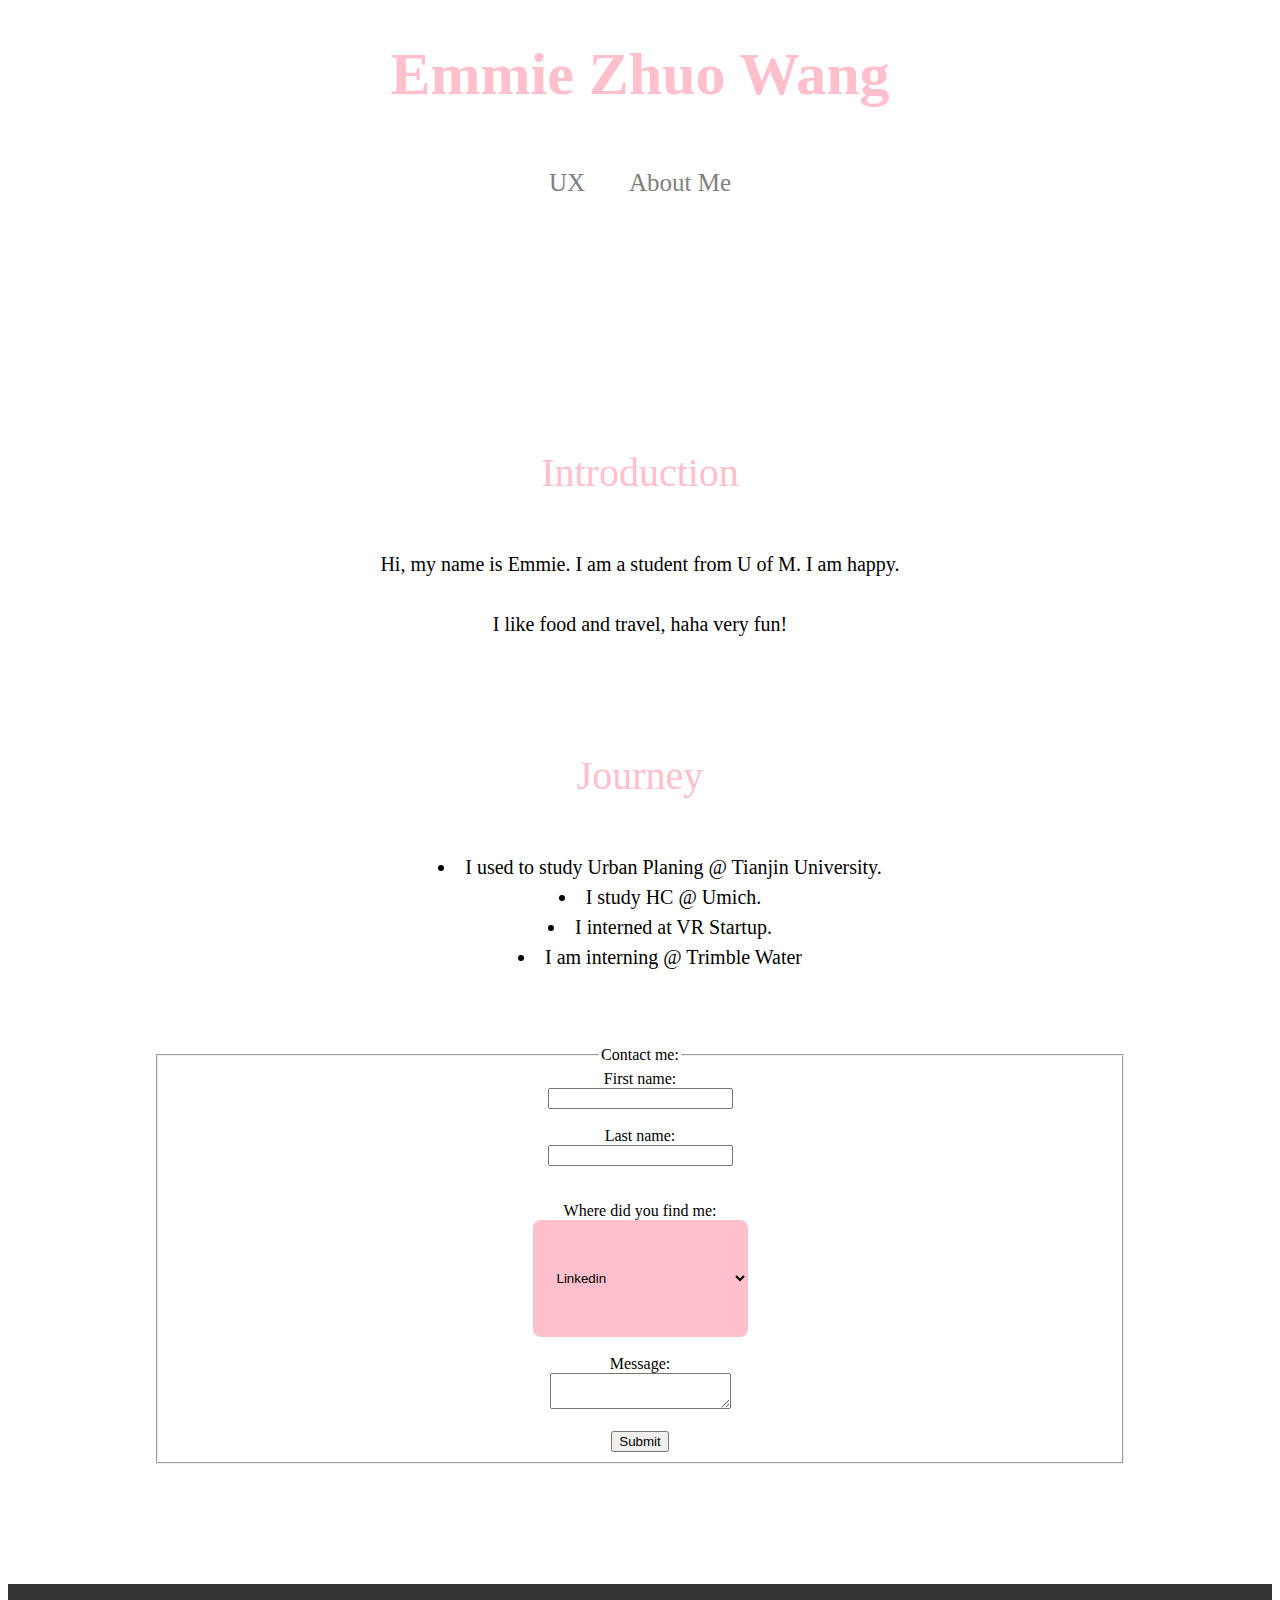
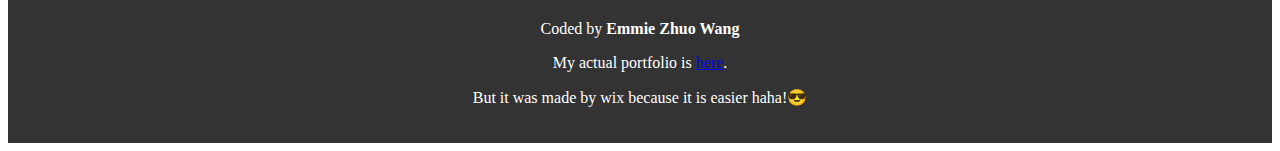
==== about.html @ 0fc4cf8d "git is so annoying" ====
﻿<!DOCTYPE html>

<html lang="en">
<head>
    <meta charset="utf-8" />
    <link rel="stylesheet" type="text/css" href="mystyles.css">
    <title> About </title>
</head>

<body>

  <div class ="header">
          <h1>Emmie Zhuo Wang</h1>
  </div>

  <div class="nav">
      <a href="home.html">UX</a>
      <a href="about.html">About Me</a>
  </div>

      <div class="main">
        <img class="pic" src="Images/me.jpg" alt="">
      </div>

      <section class="para">
          <h2>Introduction</h2>
          <p>
            Hi, my name is Emmie. I am a student from U of M. I am happy.
            <br>
            <br>
            I like food and travel, haha very fun!
          </p>
      </section>

      <section class="para">
          <h2>Journey</h2>
          <ul>
              <li>I used to study Urban Planing @ Tianjin University.</li>
              <li>I study HC @ Umich.</li>
              <li>I interned at VR Startup.</li>
              <li>I am interning @ Trimble Water</li>
            </ul>
            <br>

      </section>
      <form action="/action_page.php" class="main">
        <fieldset>
          <legend>Contact me:</legend>
          First name:<br>
          <input type="text" name="firstname">
          <br>
          <br>
          Last name:<br>
          <input type="text" name="lastname">
          <br><br>
          <br>
          Where did you find me:<br>
          <select name="cars">
           <option value="volvo">Linkedin</option>
           <option value="saab">Social Media</option>
           <option value="fiat">University of Michigan</option>
           <option value="audi">You are my parents' friend</option>
         </select>
          <br>
          <br>
          Message:<br>
          <textarea name="message"></textarea>
          <br><br>
          <input type="submit" value="Submit">
        </fieldset>
      </form>
      <div class="footer">
          <p>Coded by <strong>Emmie Zhuo Wang</strong></p>
          <p>My actual portfolio is <a href="www.emmiezhuowang">here</a>.</p>
          <p>But it was made by wix because it is easier haha!😎</p>
      </div>

    </body>
    </html>
---- mystyles.css ----
* {
  box-sizing: border-box;
}

body {
  font-family: "Lucida Console";
}

.header {
    grid-area: header;
    text-align: center;
    color: pink;
    font-size: 30px;
    padding:0px;
}

.header :hover {
    color: deeppink;
}

.footer {
    grid-area: footer;
    color: white;
    text-align: center;
    background: #333;
    padding: 20px
}

.nav {
    overflow: hidden;
    text-align:center;
    background-color: white;
    padding: 20px;
}

    .nav a {
        color: grey;
        text-align: center;
        padding: 20px 20px;
        font-size: 25px;
        text-decoration: none;
    }

        .nav a:hover {
            background-color: pink;
            color: white;
        }

.main {
    text-align: center;
    margin-top: 0px;
    margin-bottom: 100px;
    margin-right: auto;
    margin-left: auto;
    width: 80%;
    padding: 20px;
}

.grid-container {
  display: grid;
  grid-template-columns: auto auto auto;
  background-color: white;
  width:100%;
  text-align:center;
  margin: 0 auto;
  grid-gap: 20px 20px;
}

.grid-item {
  background-color: white;
  font-size: 10px;
}

.grid-item:hover{
  border: 5px solid pink;
}

.grid-item img {
  width: 100%;
  height:auto;
}

.desc {
  padding: 15px;
  text-align: center;
  text-transform: capitalize;
  font-size: 25px;
  font-family:'Lucida Console'
}

select {
  padding: 50px 20px;
  border: none;
  border-radius: 8px;
  background-color: pink;
}

.para {
    text-align: center;
    margin: auto;
    padding: 20px;
    width:80%;
}

.para h2 {
  font-size: 40px;
  font-weight: 500;
  color: pink;
  padding: 20px 20px;
  }

.para h3 {
  font-size: 20px;
  font-weight: 800;
  color: black;
  padding: 20px 20px;
  }

.para p {
  font-size: 20px;
  line-height: 30px;
  padding: 0px 100px;
  }

.para li{
  font-size: 20px;
  line-height: 30px;
  list-style-position: inside;
  padding: 0px 100px;
  }

.pic {
  width: 100%;
  height: auto;
  margin:auto;
}

.button {
  background-color: pink;
  color: white;
  font-size: 20px;
  margin: 4px 2px;
  padding: 16px 32px;
  border-radius: 8px;
  text-decoration: None;

}

.button:hover {
  background-color: black;
  color: white;
}

#oops{
  font-size: 50px;
  color:black;
  padding: 100px 0px;
  margin:auto;
}

@media only screen and (max-width: 768px) {
    /* For mobile phones: */
  .main{
        margin-bottom: 10px;
        width:100%;
    }

  .grid-container {
    grid-template-columns: auto;
  }

  .header {
    font-size:20px;
  }

  .nav {
      padding: 5px;
  }

      .nav a {
        width:100%;
        font-size:20px;
      }

  .para {
          width: 100%;
          float:none;
          margin:0px;
      }

  .para h2,.para p,.para h3, .para li{
    width:100%;
    float:none;
    margin:0px;
    padding:0px;
  }

}
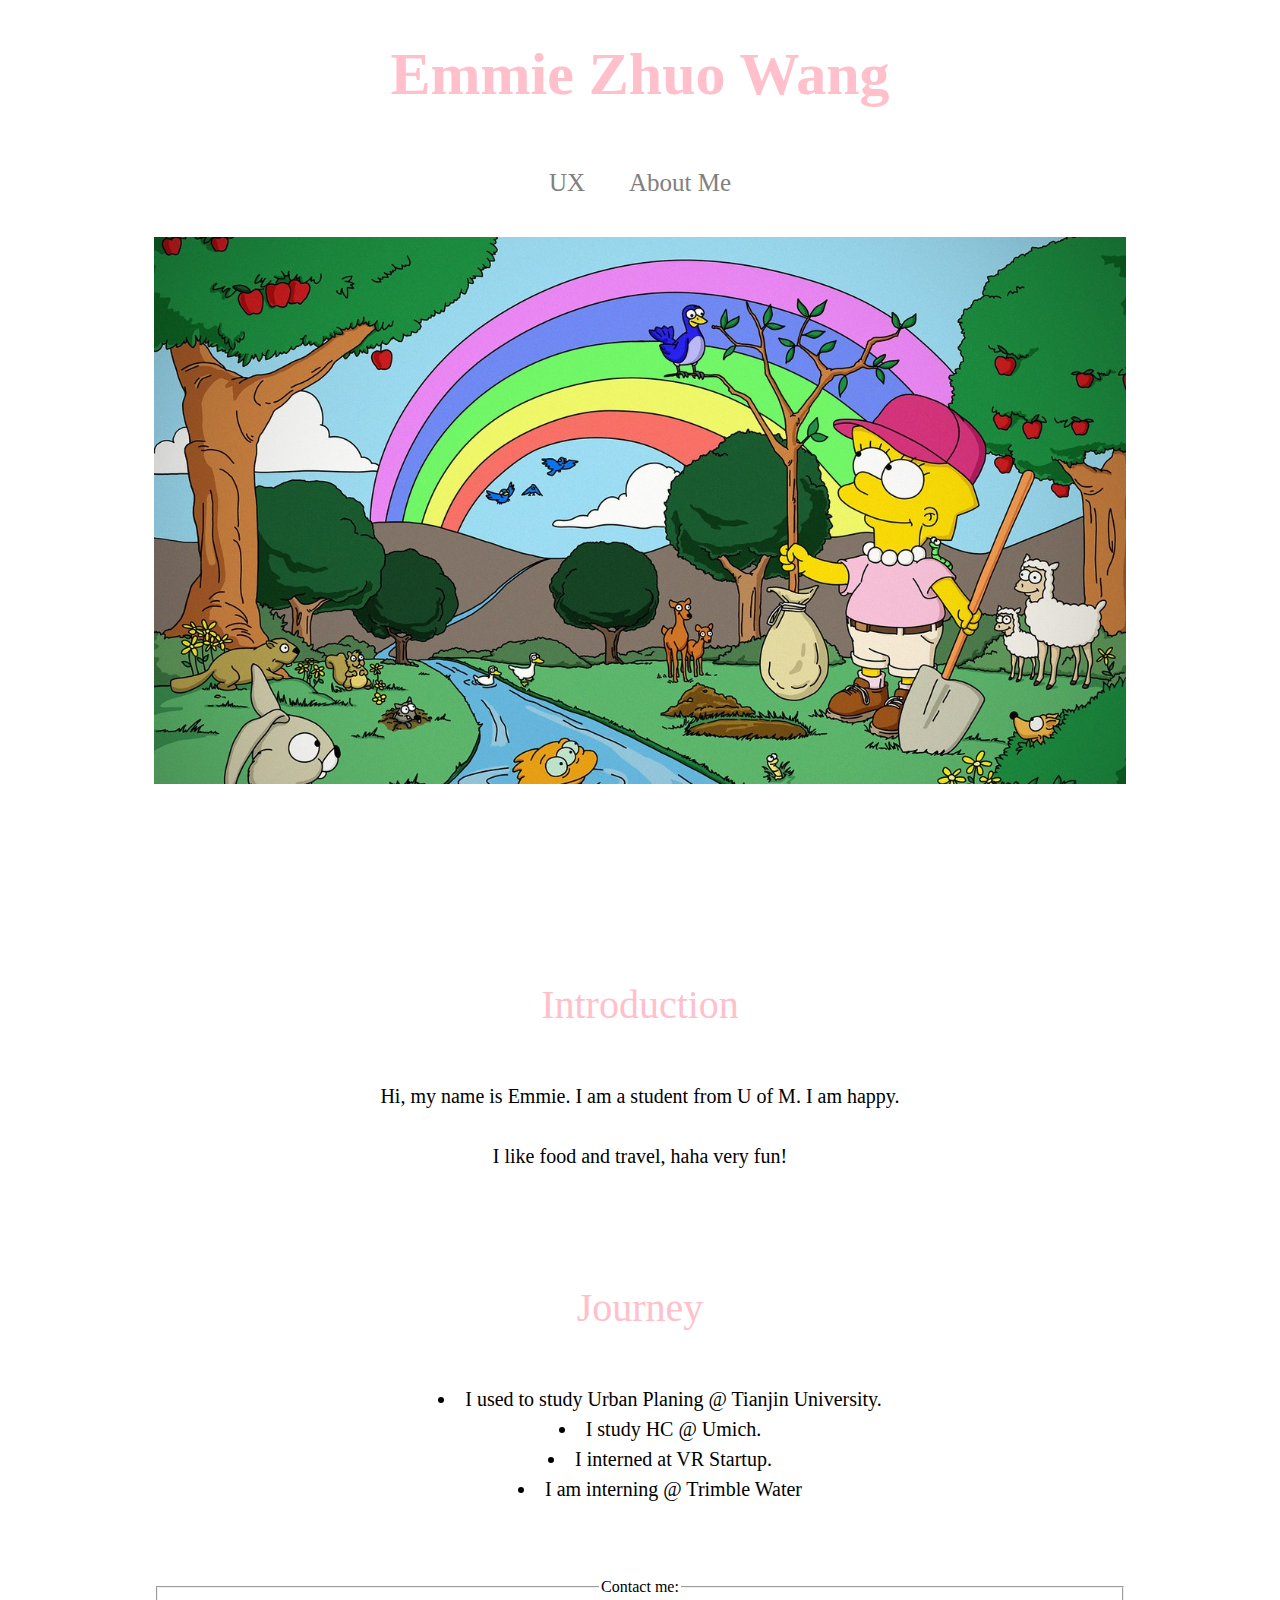
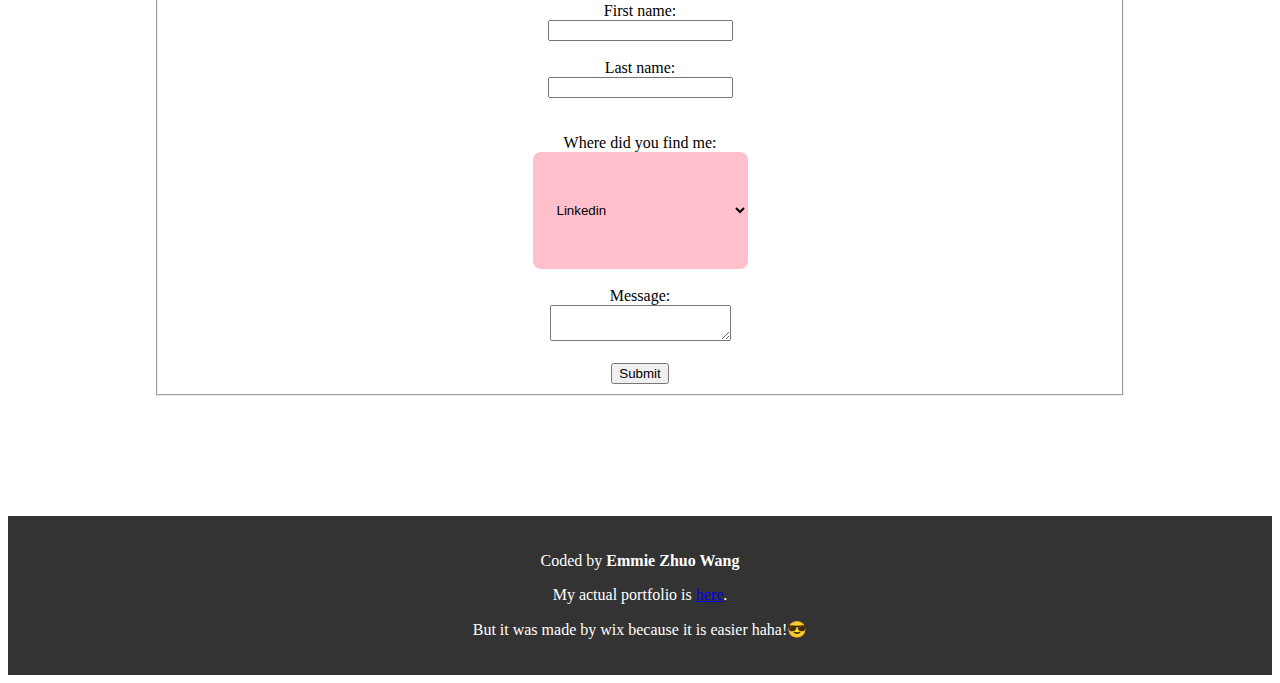
==== commit 6aa1b64e: "git so annoying" ====
--- a/about.html
+++ b/about.html
@@ -14,12 +14,12 @@
   </div>
 
   <div class="nav">
-      <a href="home.html">UX</a>
-      <a href="about.html">About Me</a>
+      <a href="index">UX</a>
+      <a href="about">About Me</a>
   </div>
 
       <div class="main">
-        <img class="pic" src="Images/me.jpg" alt="">
+        <img class="pic" src="images/me.jpg" alt="">
       </div>
 
       <section class="para">
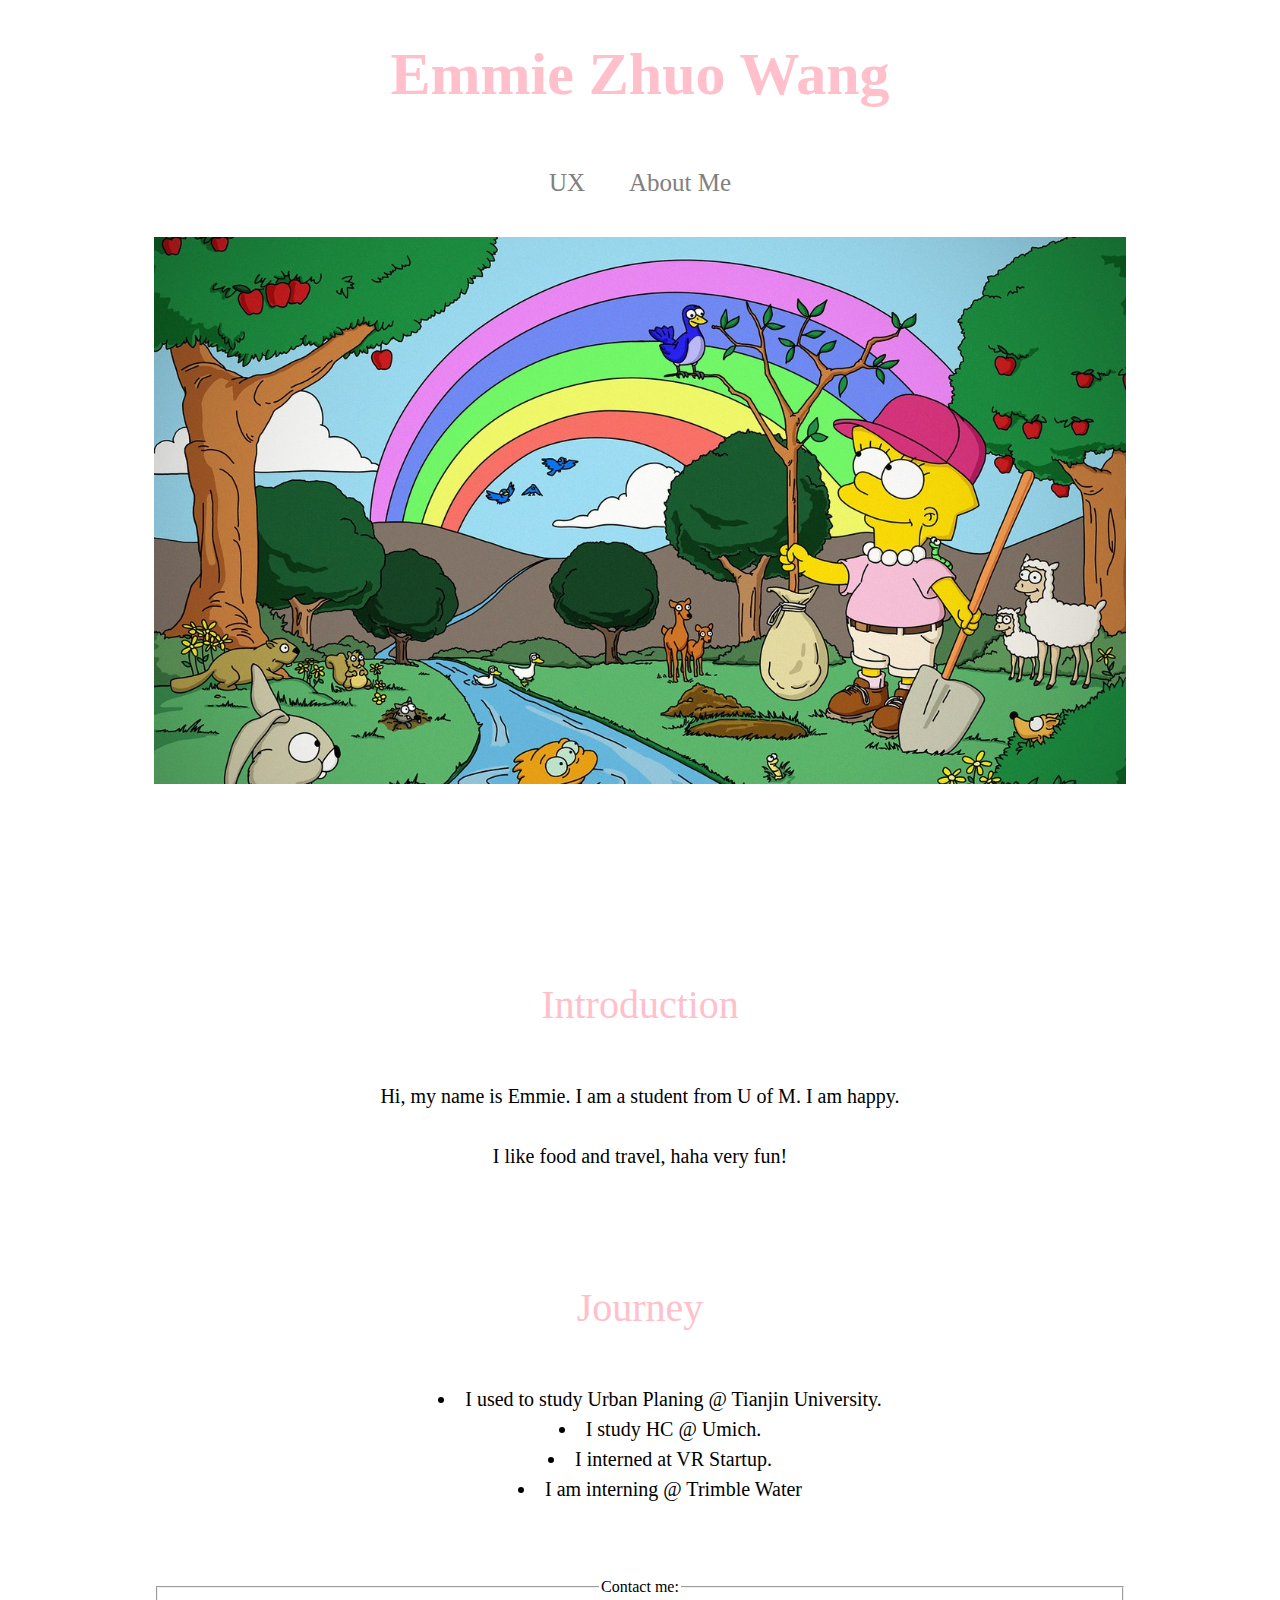
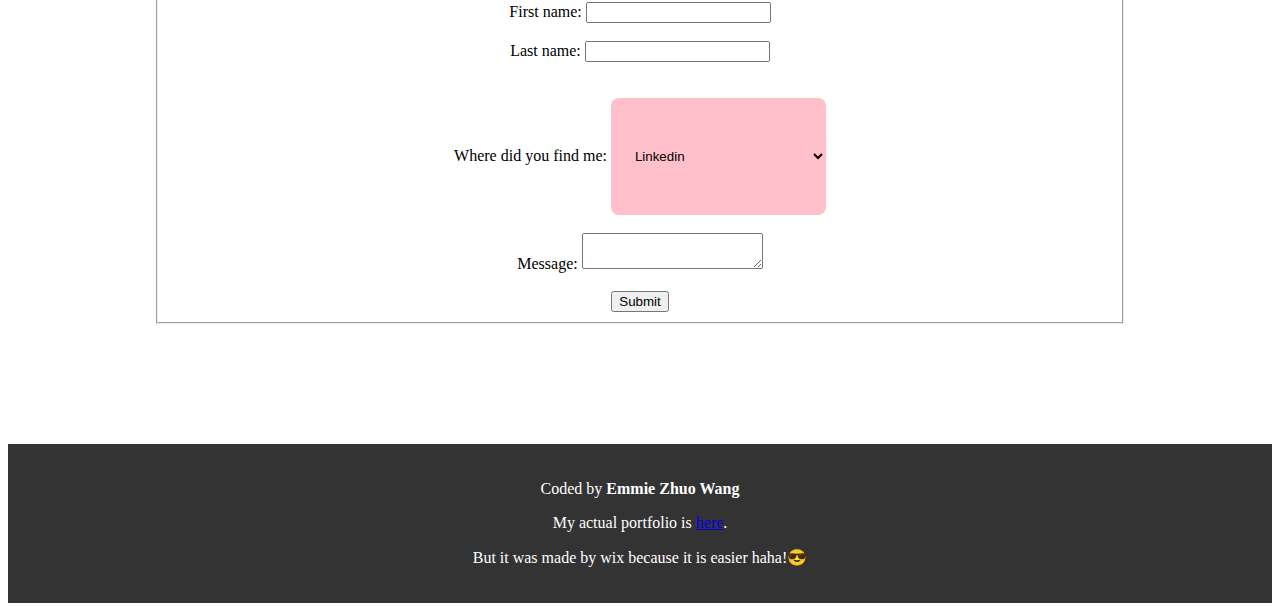
==== commit a3a82330: "add label" ====
--- a/about.html
+++ b/about.html
@@ -14,8 +14,8 @@
   </div>
 
   <div class="nav">
-      <a href="index">UX</a>
-      <a href="about">About Me</a>
+      <a href="index.html">UX</a>
+      <a href="about.html">About Me</a>
   </div>
 
       <div class="main">
@@ -46,15 +46,15 @@
       <form action="/action_page.php" class="main">
         <fieldset>
           <legend>Contact me:</legend>
-          First name:<br>
+          <label for="firstname">First name:</label>
           <input type="text" name="firstname">
           <br>
           <br>
-          Last name:<br>
+          <label for="lastname">Last name:</label>
           <input type="text" name="lastname">
           <br><br>
           <br>
-          Where did you find me:<br>
+          <label for="where">Where did you find me:</label>
           <select name="cars">
            <option value="volvo">Linkedin</option>
            <option value="saab">Social Media</option>
@@ -63,7 +63,7 @@
          </select>
           <br>
           <br>
-          Message:<br>
+          <label for="message">Message:</label>
           <textarea name="message"></textarea>
           <br><br>
           <input type="submit" value="Submit">
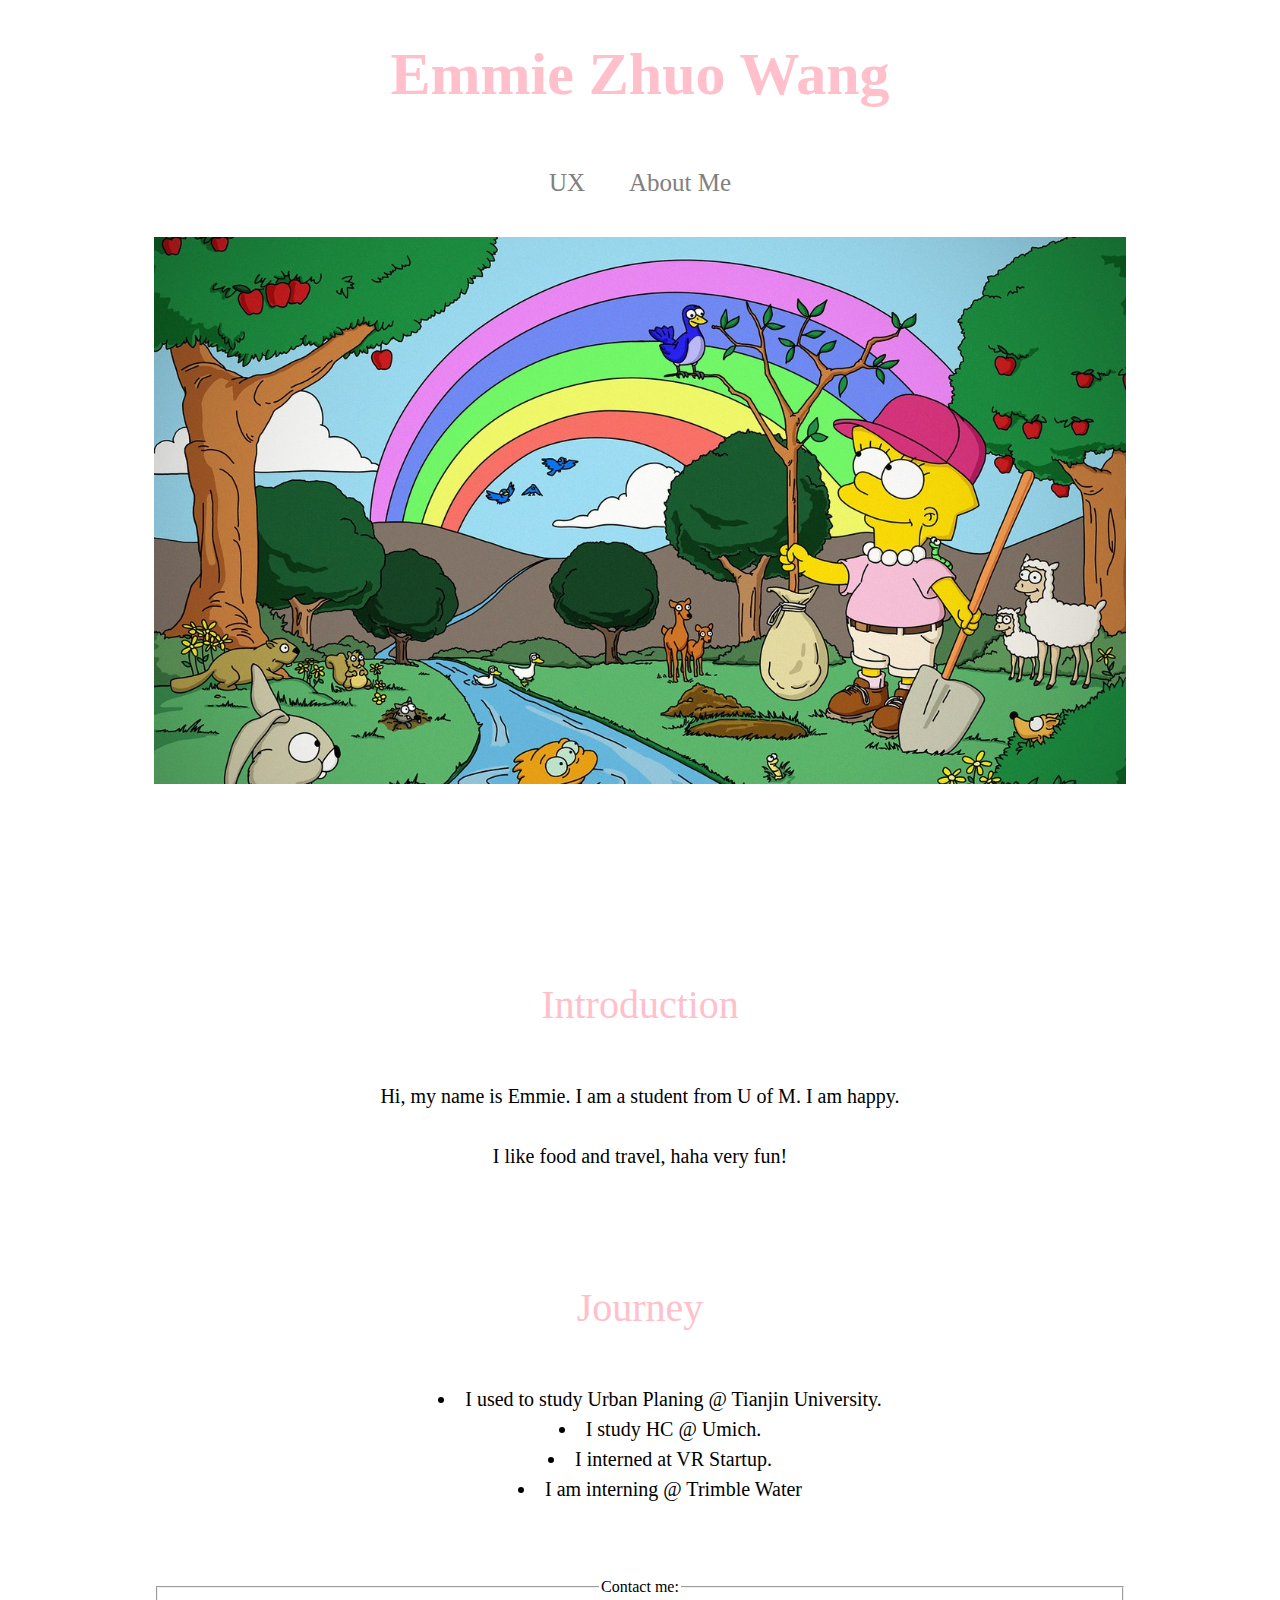
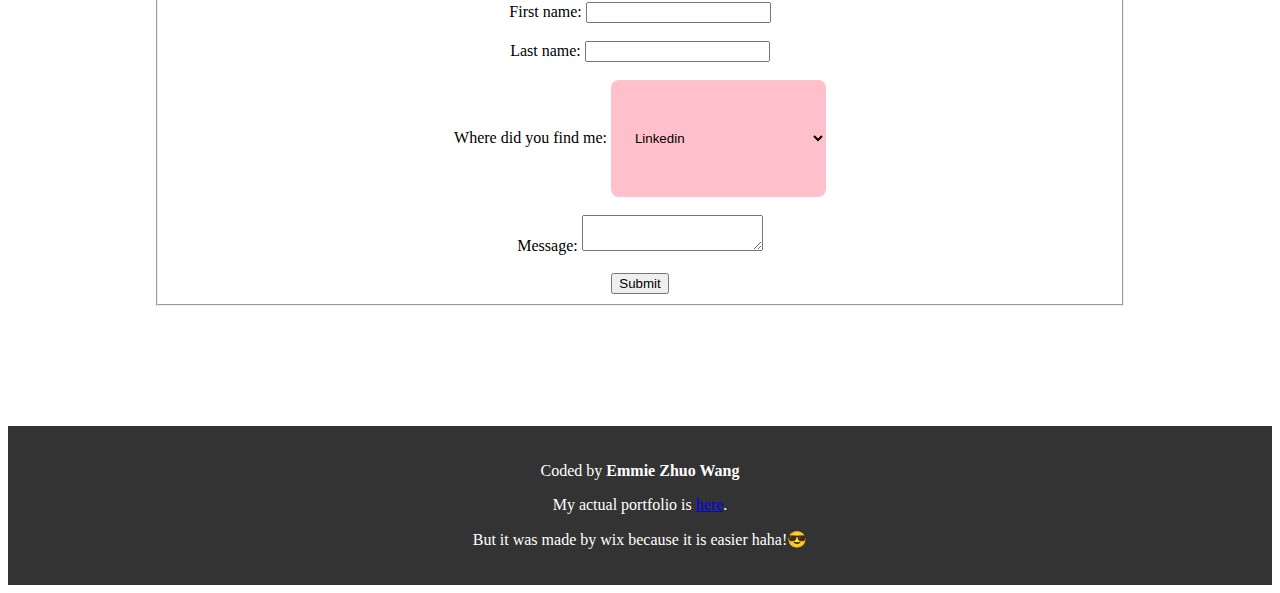
==== commit 5f4f8f8a: "label" ====
--- a/about.html
+++ b/about.html
@@ -46,26 +46,36 @@
       <form action="/action_page.php" class="main">
         <fieldset>
           <legend>Contact me:</legend>
+
           <label for="firstname">First name:</label>
-          <input type="text" name="firstname">
+          <input type="text" name="firstname" id="firstname">
+
           <br>
           <br>
+
           <label for="lastname">Last name:</label>
-          <input type="text" name="lastname">
-          <br><br>
-          <br>
-          <label for="where">Where did you find me:</label>
-          <select name="cars">
-           <option value="volvo">Linkedin</option>
-           <option value="saab">Social Media</option>
-           <option value="fiat">University of Michigan</option>
-           <option value="audi">You are my parents' friend</option>
-         </select>
+          <input type="text" name="lastname" id="lastname">
+
           <br>
           <br>
+
+          <label for="where">Where did you find me:</label>
+          <select name="where" id="where">
+           <option value="LN">Linkedin</option>
+           <option value="SM">Social Media</option>
+           <option value="UM">University of Michigan</option>
+           <option value="friend">You are my parents' friend</option>
+         </select>
+
+          <br>
+          <br>
+
           <label for="message">Message:</label>
-          <textarea name="message"></textarea>
-          <br><br>
+          <textarea name="message" id="message"></textarea>
+
+          <br>
+          <br>
+
           <input type="submit" value="Submit">
         </fieldset>
       </form>
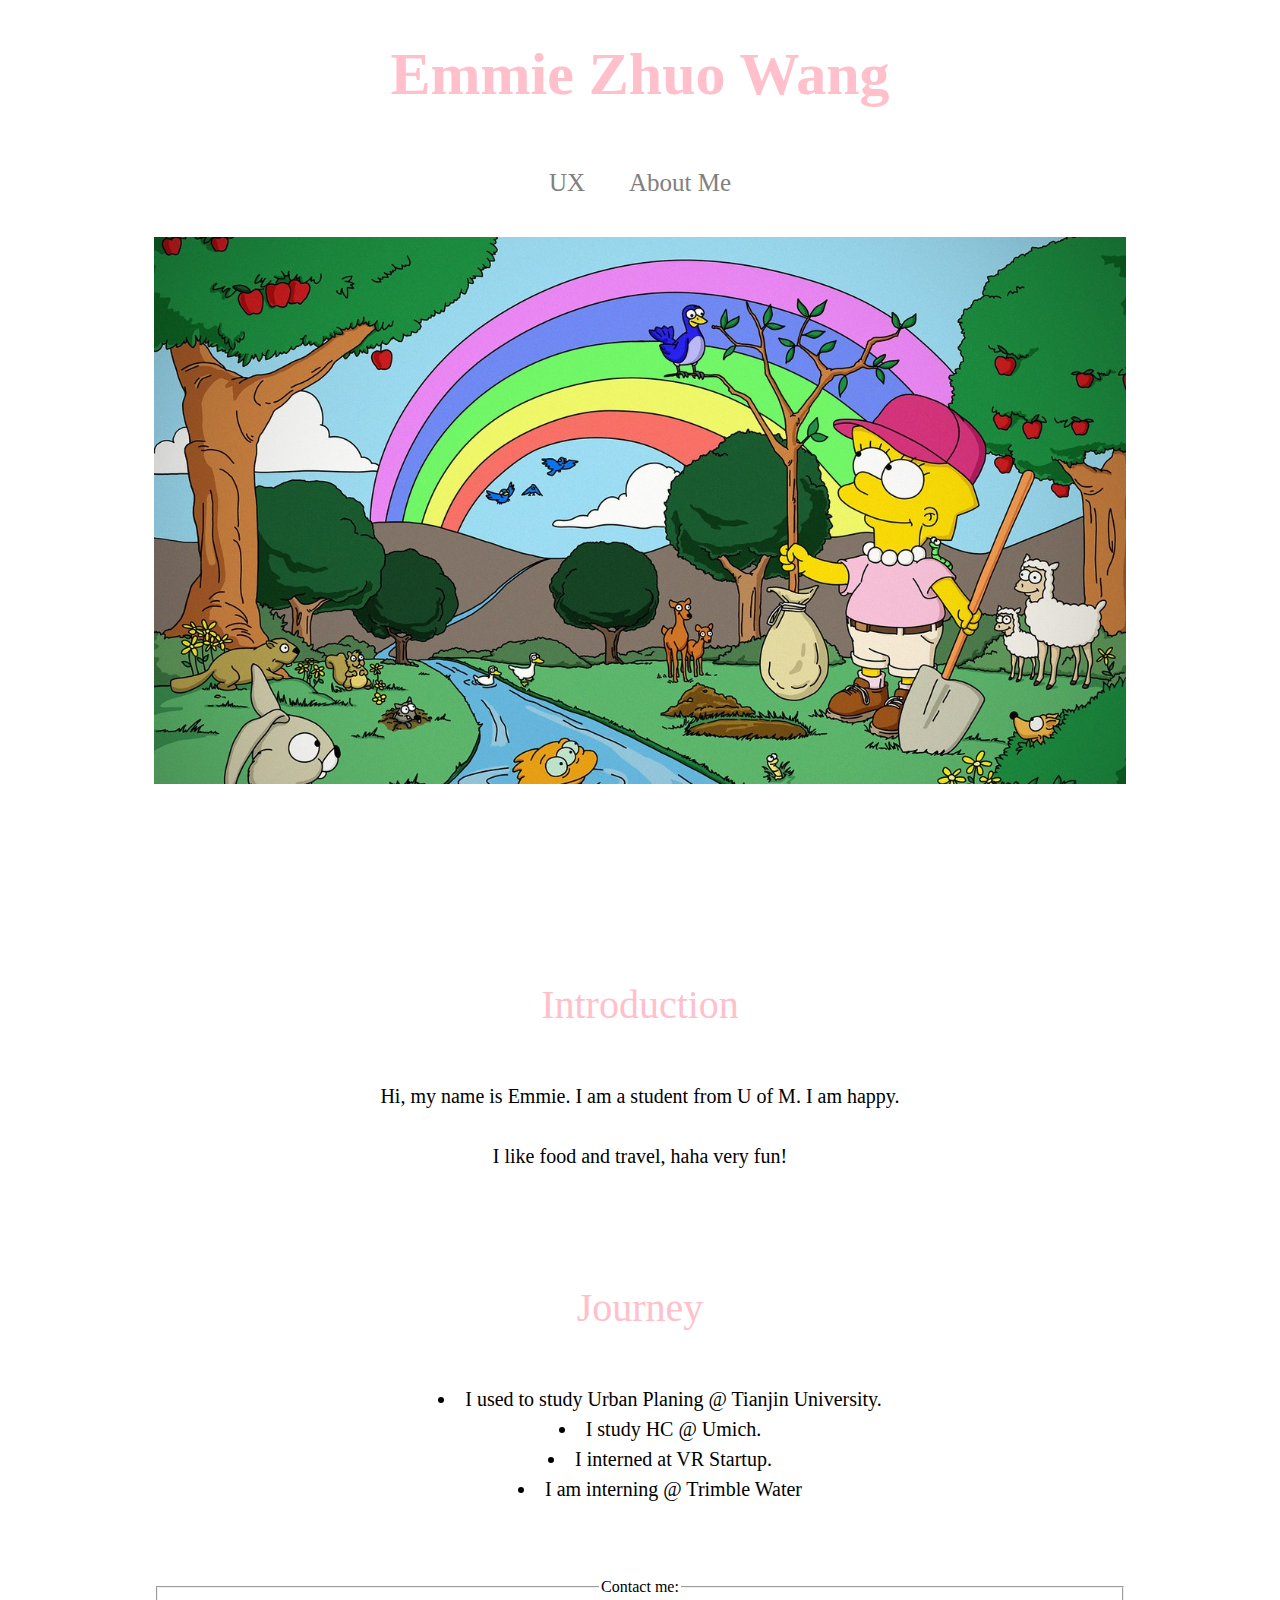
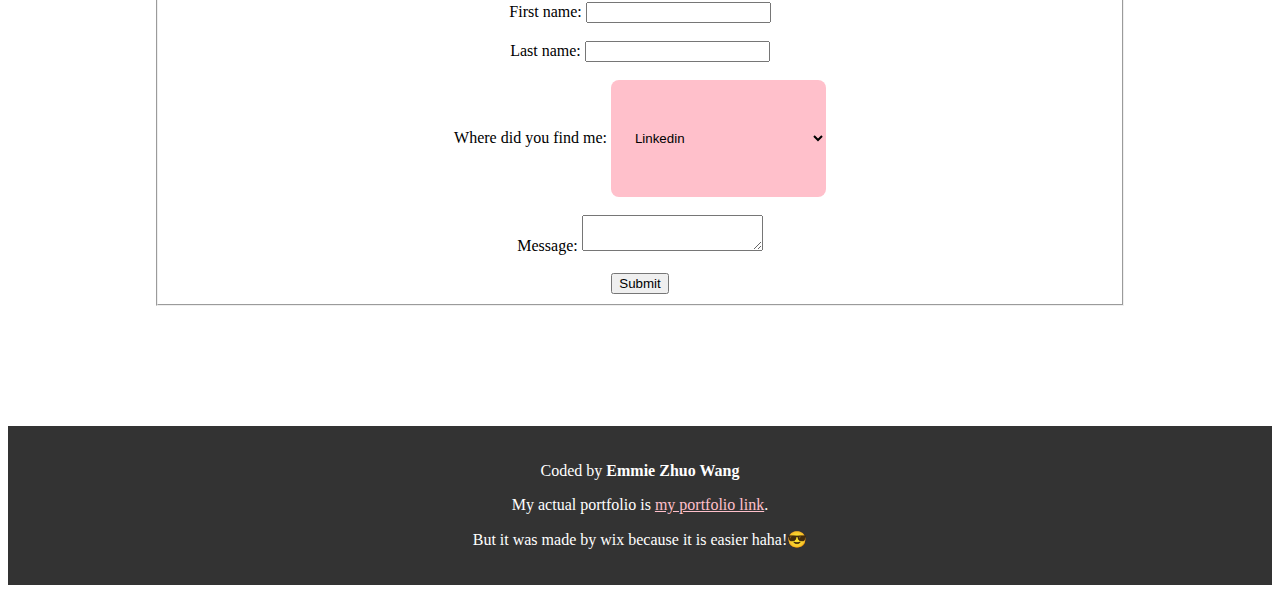
==== commit 1cfe8b7d: "edit links" ====
--- a/about.html
+++ b/about.html
@@ -19,7 +19,7 @@
   </div>
 
       <div class="main">
-        <img class="pic" src="images/me.jpg" alt="">
+        <img class="pic" src="images/me.jpg" alt="my picture">
       </div>
 
       <section class="para">
@@ -81,7 +81,7 @@
       </form>
       <div class="footer">
           <p>Coded by <strong>Emmie Zhuo Wang</strong></p>
-          <p>My actual portfolio is <a href="www.emmiezhuowang">here</a>.</p>
+          <p>My actual portfolio is <a href="www.emmiezhuowang">my portfolio link</a>.</p>
           <p>But it was made by wix because it is easier haha!😎</p>
       </div>
 
--- a/mystyles.css
+++ b/mystyles.css
@@ -25,6 +25,9 @@
     background: #333;
     padding: 20px
 }
+
+.footer a{
+  color:pink}
 
 .nav {
     overflow: hidden;
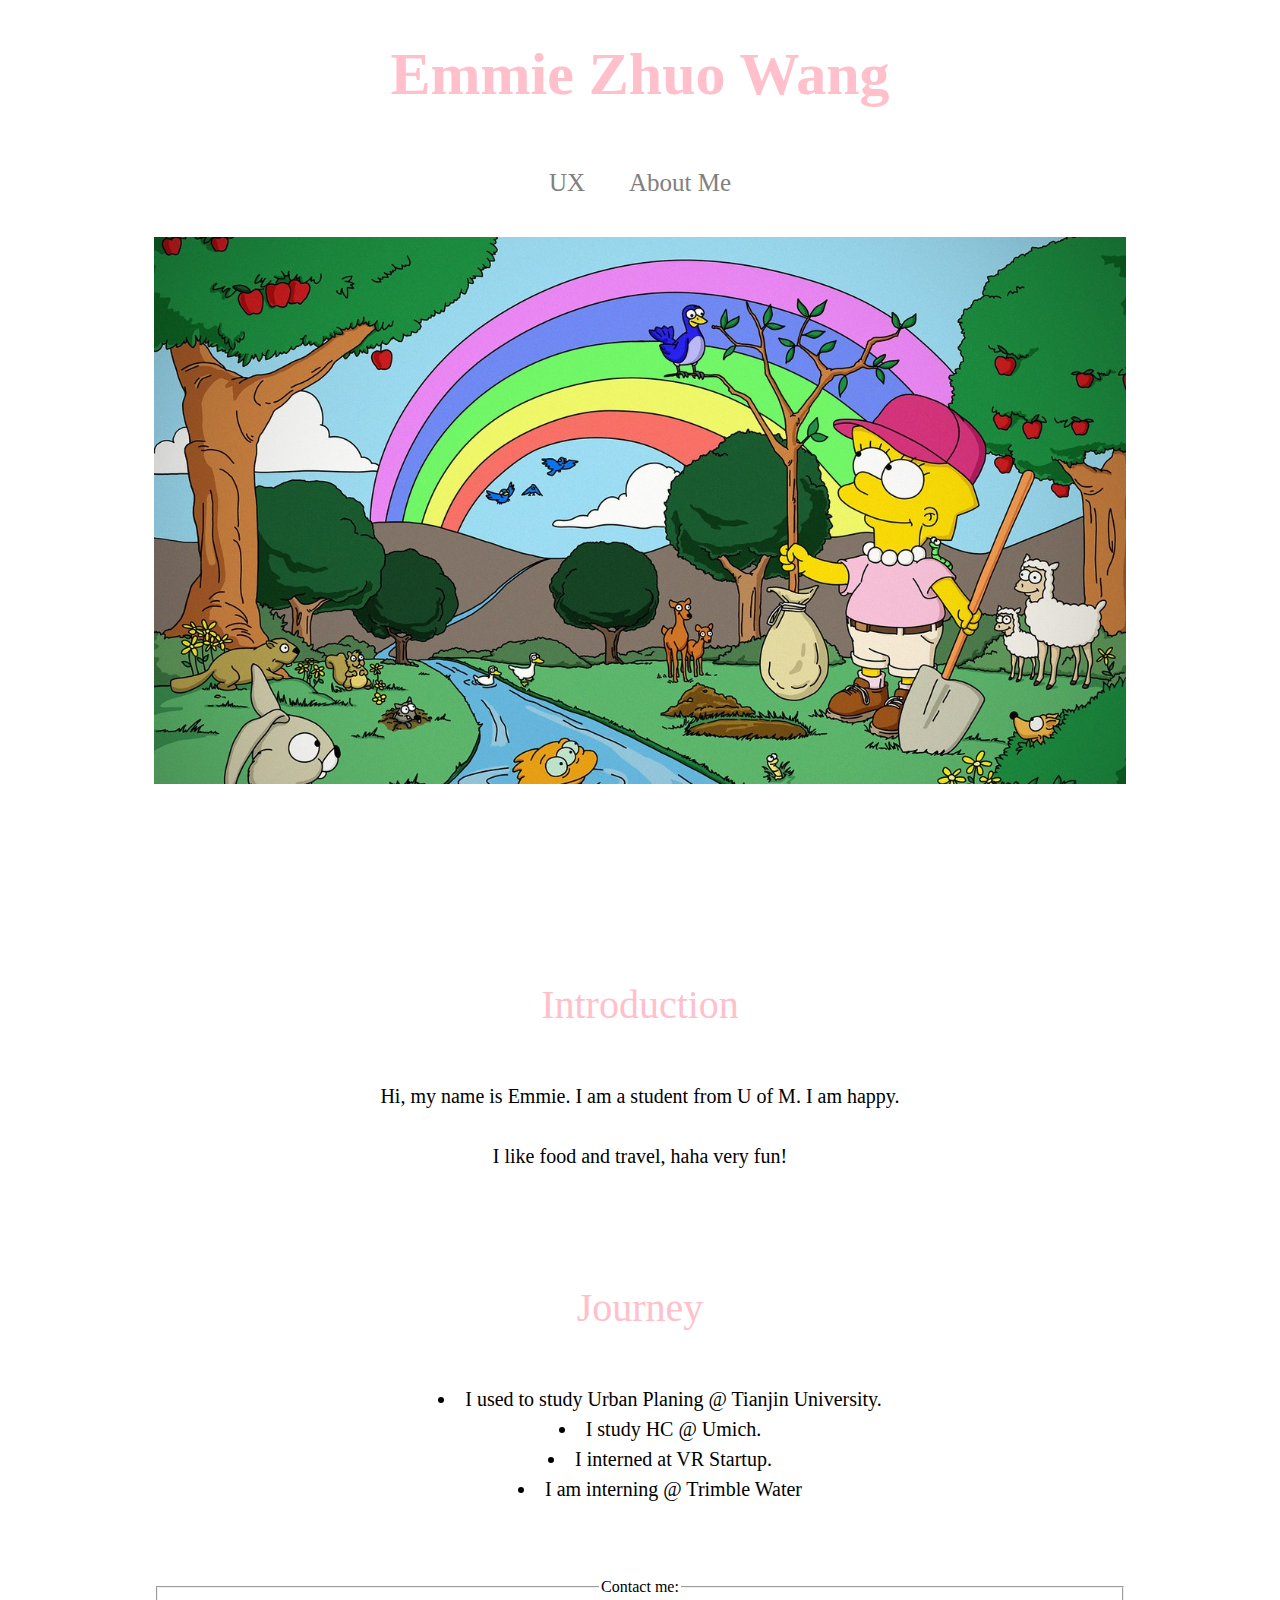
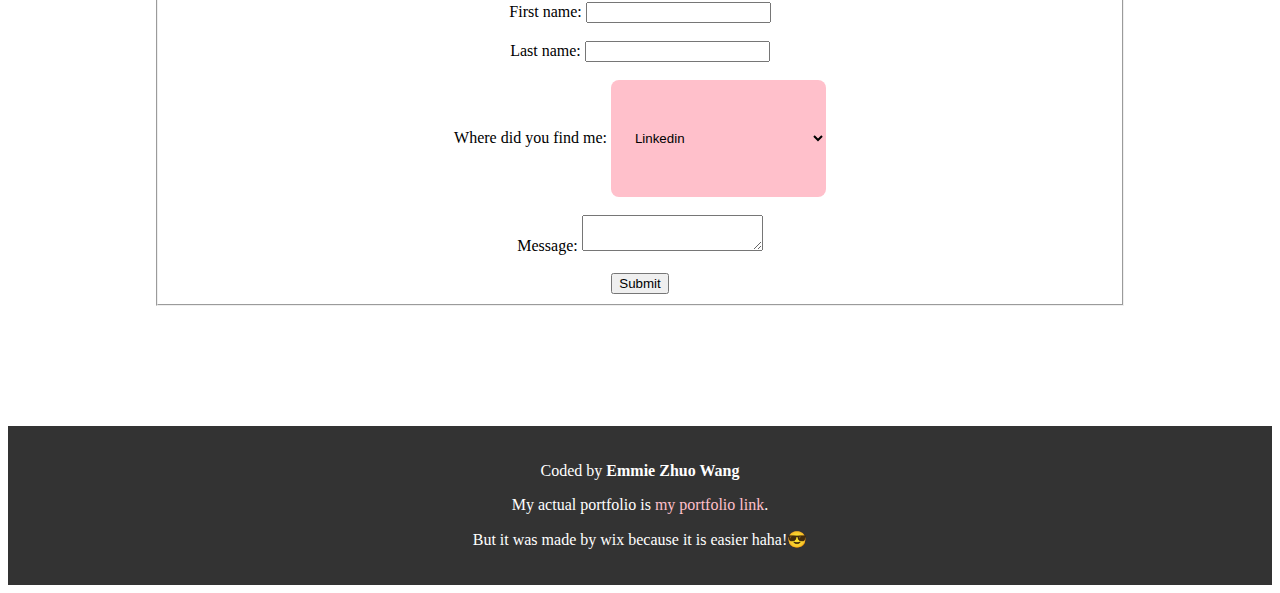
==== commit bd3f105b: "edit portfolio link styling" ====
--- a/about.html
+++ b/about.html
@@ -81,7 +81,7 @@
       </form>
       <div class="footer">
           <p>Coded by <strong>Emmie Zhuo Wang</strong></p>
-          <p>My actual portfolio is <a href="www.emmiezhuowang">my portfolio link</a>.</p>
+          <p>My actual portfolio is <a href="https://www.emmiezhuowang.com">my portfolio link</a>.</p>
           <p>But it was made by wix because it is easier haha!😎</p>
       </div>
 
--- a/mystyles.css
+++ b/mystyles.css
@@ -27,7 +27,8 @@
 }
 
 .footer a{
-  color:pink}
+  color:pink;
+  text-decoration:none;}
 
 .nav {
     overflow: hidden;
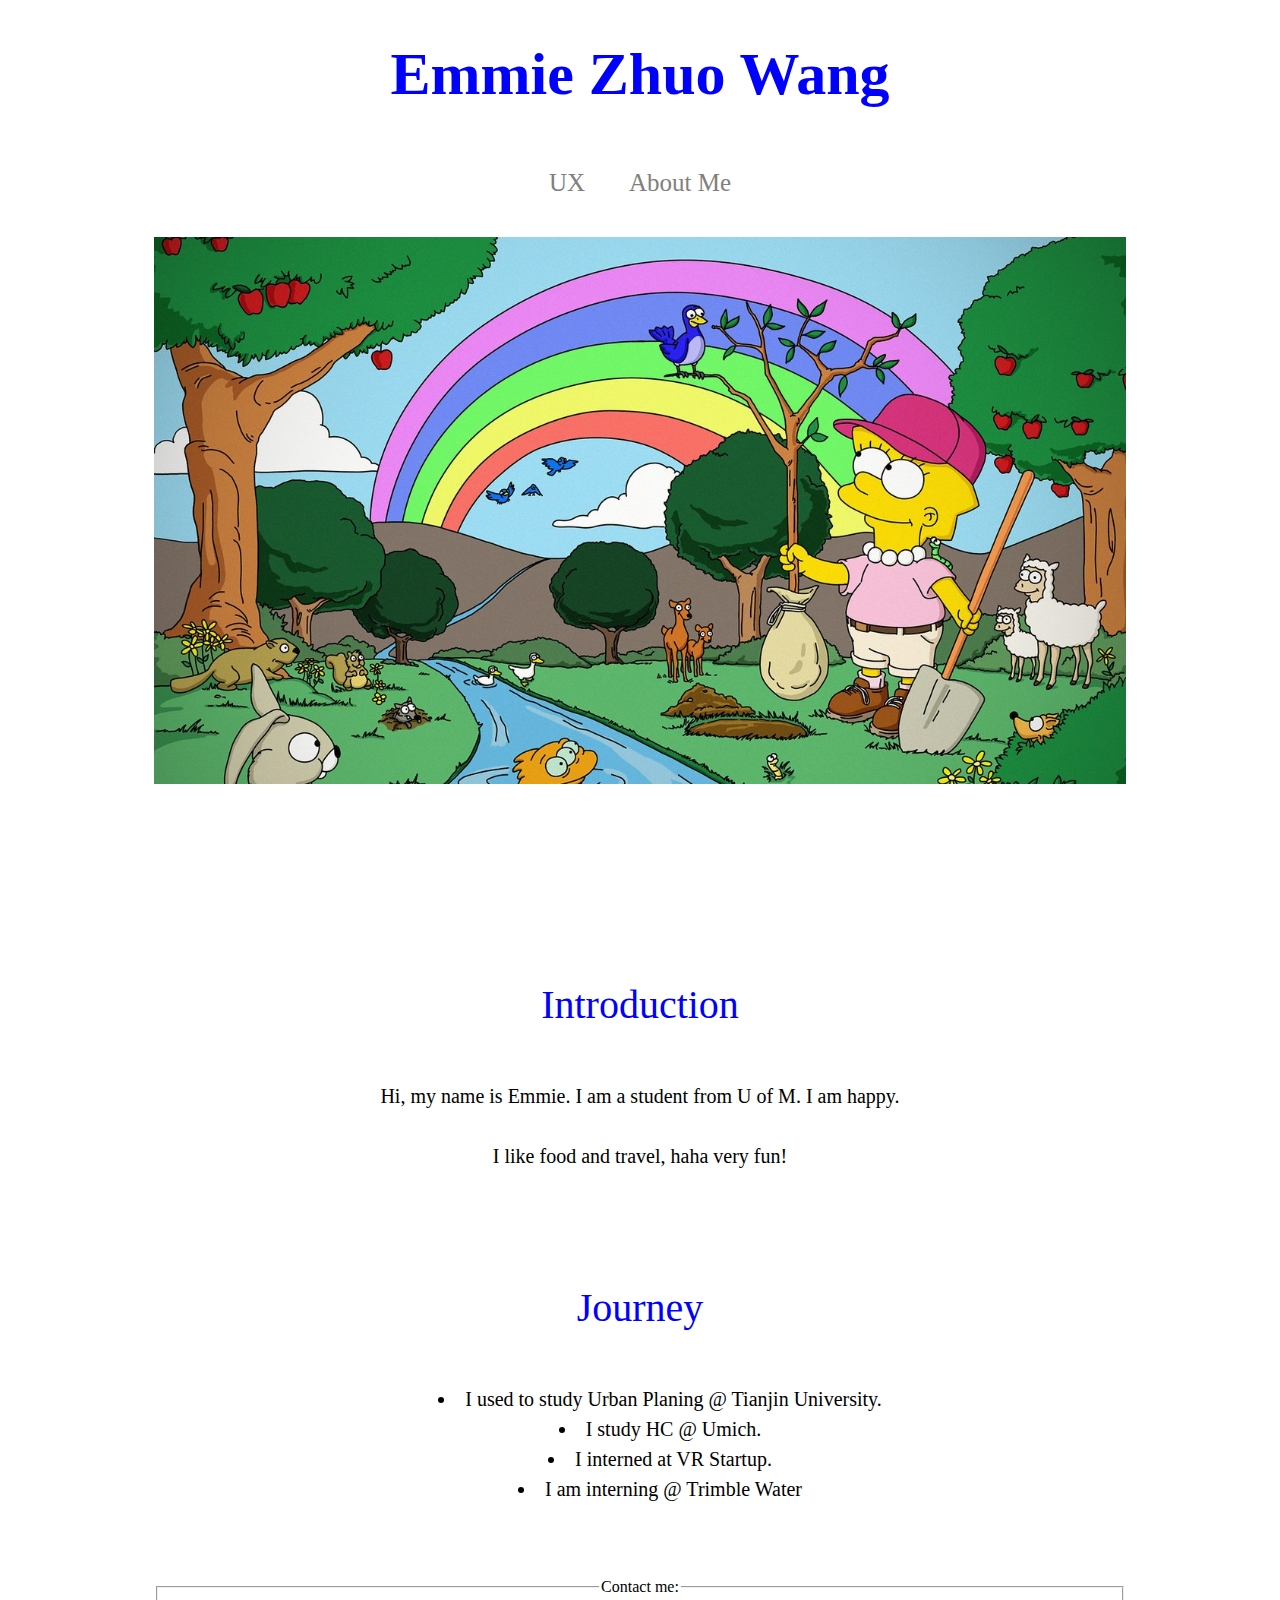
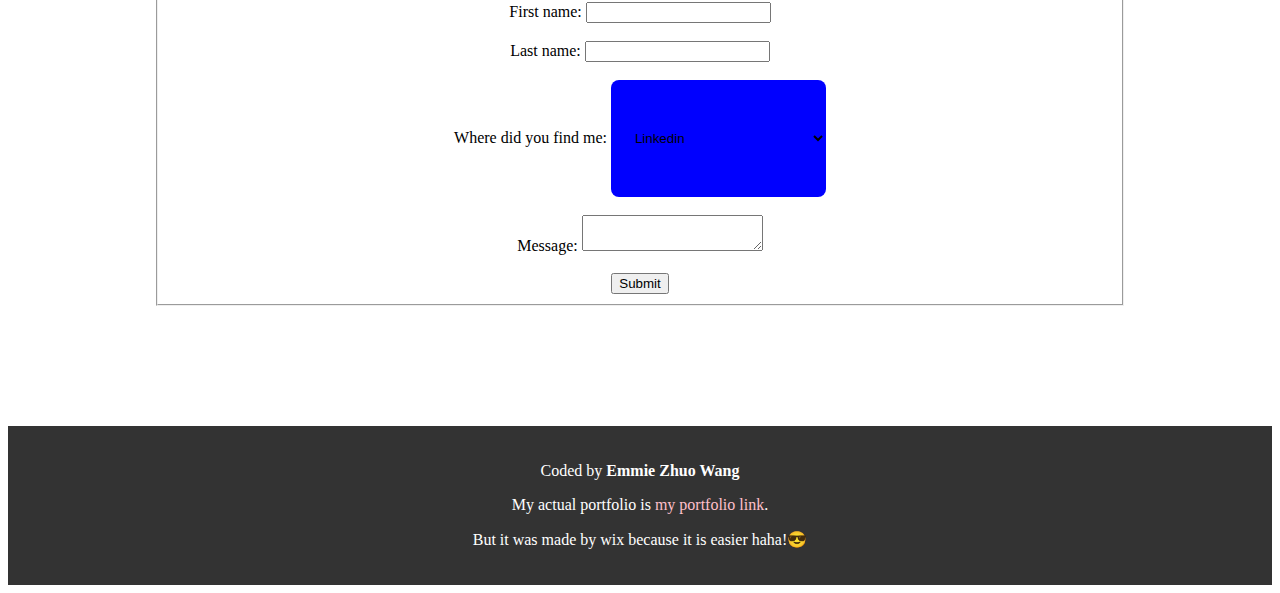
==== commit 00f99e32: "added target blank" ====
--- a/about.html
+++ b/about.html
@@ -81,7 +81,7 @@
       </form>
       <div class="footer">
           <p>Coded by <strong>Emmie Zhuo Wang</strong></p>
-          <p>My actual portfolio is <a href="https://www.emmiezhuowang.com">my portfolio link</a>.</p>
+          <p>My actual portfolio is <a href="https://www.emmiezhuowang.com" target="_blank">my portfolio link</a>.</p>
           <p>But it was made by wix because it is easier haha!😎</p>
       </div>
 
--- a/mystyles.css
+++ b/mystyles.css
@@ -9,7 +9,7 @@
 .header {
     grid-area: header;
     text-align: center;
-    color: pink;
+    color: Blue;
     font-size: 30px;
     padding:0px;
 }
@@ -26,9 +26,18 @@
     padding: 20px
 }
 
-.footer a{
+.footer a {
   color:pink;
-  text-decoration:none;}
+  text-decoration:none;
+}
+
+.footer a:hover{
+  text-decoration: underline;
+}
+
+.footer a:visited{
+  color:yellow;
+}
 
 .nav {
     overflow: hidden;
@@ -46,7 +55,7 @@
     }
 
         .nav a:hover {
-            background-color: pink;
+            background-color: Blue;
             color: white;
         }
 
@@ -76,7 +85,7 @@
 }
 
 .grid-item:hover{
-  border: 5px solid pink;
+  border: 5px solid Blue;
 }
 
 .grid-item img {
@@ -96,7 +105,7 @@
   padding: 50px 20px;
   border: none;
   border-radius: 8px;
-  background-color: pink;
+  background-color: Blue;
 }
 
 .para {
@@ -109,7 +118,7 @@
 .para h2 {
   font-size: 40px;
   font-weight: 500;
-  color: pink;
+  color: Blue;
   padding: 20px 20px;
   }
 
@@ -140,7 +149,7 @@
 }
 
 .button {
-  background-color: pink;
+  background-color: Blue;
   color: white;
   font-size: 20px;
   margin: 4px 2px;
